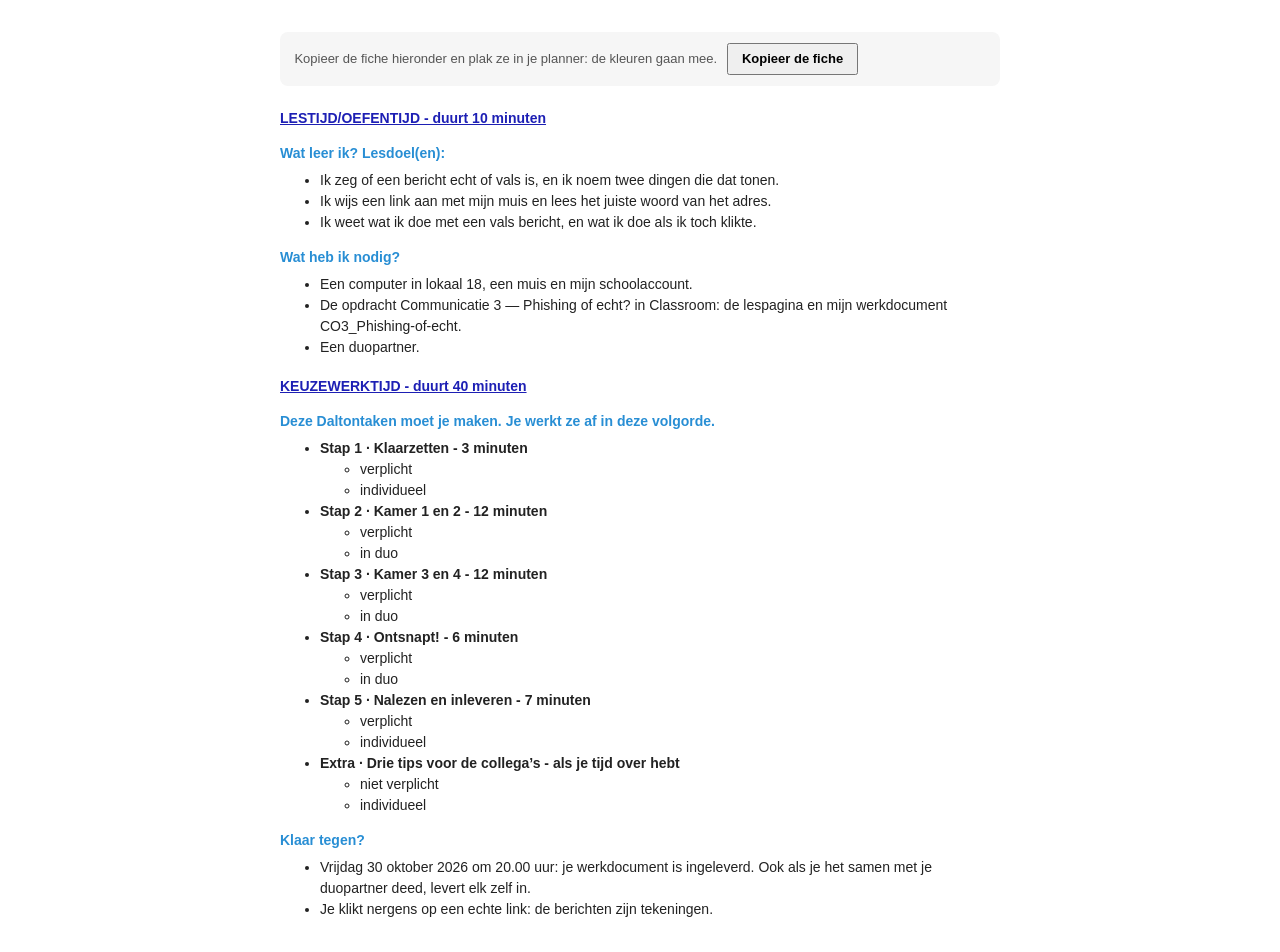
==== dalton-lesfiche.html @ ef4b475a "Les 13 ORLO: Phishing of echt? (escaperoom in duo, de inbox van Tom) Lespagina met vier kamers en sl" ====
<!DOCTYPE html>
<html lang="nl-BE">
<head>
<meta charset="UTF-8">
<meta name="viewport" content="width=device-width, initial-scale=1">
<title>Dalton-lesfiche · ORLO · Les 13 — Phishing of echt?</title>
<!--
  Dalton-lesfiche voor de leerlingen, in de kleurcode van het Dalton-sjabloon:
    tijdsblokken  #1D1FB4  vet + onderlijnd
    tussenkoppen  #288ED4  vet
    tekst         #222222  (taaktitels vet)
  De opmaak staat INLINE, zodat ze meekomt als je kopieert en plakt in je planner.
  Keuzewerktijd = 50 minuten - instructietijd. De minuten per taak = die van dia 9.
-->
<style>
  body { margin: 2rem auto; max-width: 720px; padding: 0 1rem; background: #fff; }
  .uitleg { font: 13px/1.5 Arial, sans-serif; color: #555; background: #f6f6f6; border-radius: 8px; padding: .7rem .9rem; margin-bottom: 1.4rem; }
  .uitleg button { font: inherit; font-weight: bold; margin-left: .4rem; padding: .25rem .8rem; cursor: pointer; }
</style>
</head>
<body>

<p class="uitleg">Kopieer de fiche hieronder en plak ze in je planner: de kleuren gaan mee.
  <button type="button" id="kopieer">Kopieer de fiche</button> <span id="gemeld"></span></p>

<div id="fiche" style="font-family: 'Open Sans', Arial, sans-serif; font-size: 14px; line-height: 1.5; color: #222222;">
  <p style="margin: 0 0 14px;"><span style="color: #1D1FB4; font-weight: bold; text-decoration: underline;">LESTIJD/OEFENTIJD - duurt 10 minuten</span></p>

  <p style="margin: 0 0 6px; color: #288ED4; font-weight: bold;">Wat leer ik? Lesdoel(en):</p>
  <ul style="margin: 0 0 14px; list-style-type: disc;">
    <li>Ik zeg of een bericht echt of vals is, en ik noem twee dingen die dat tonen.</li>
    <li>Ik wijs een link aan met mijn muis en lees het juiste woord van het adres.</li>
    <li>Ik weet wat ik doe met een vals bericht, en wat ik doe als ik toch klikte.</li>
  </ul>

  <p style="margin: 0 0 6px; color: #288ED4; font-weight: bold;">Wat heb ik nodig?</p>
  <ul style="margin: 0 0 18px; list-style-type: disc;">
    <li>Een computer in lokaal 18, een muis en mijn schoolaccount.</li>
    <li>De opdracht Communicatie 3 — Phishing of echt? in Classroom: de lespagina en mijn werkdocument CO3_Phishing-of-echt.</li>
    <li>Een duopartner.</li>
  </ul>

  <p style="margin: 0 0 14px;"><span style="color: #1D1FB4; font-weight: bold; text-decoration: underline;">KEUZEWERKTIJD - duurt 40 minuten</span></p>

  <p style="margin: 0 0 6px; color: #288ED4; font-weight: bold;">Deze Daltontaken moet je maken. Je werkt ze af in deze volgorde.</p>
  <ul style="margin: 0 0 14px; list-style-type: disc;">
    <li><strong>Stap 1 · Klaarzetten - 3 minuten</strong>
      <ul style="list-style-type: circle;"><li>verplicht</li><li>individueel</li></ul></li>
    <li><strong>Stap 2 · Kamer 1 en 2 - 12 minuten</strong>
      <ul style="list-style-type: circle;"><li>verplicht</li><li>in duo</li></ul></li>
    <li><strong>Stap 3 · Kamer 3 en 4 - 12 minuten</strong>
      <ul style="list-style-type: circle;"><li>verplicht</li><li>in duo</li></ul></li>
    <li><strong>Stap 4 · Ontsnapt! - 6 minuten</strong>
      <ul style="list-style-type: circle;"><li>verplicht</li><li>in duo</li></ul></li>
    <li><strong>Stap 5 · Nalezen en inleveren - 7 minuten</strong>
      <ul style="list-style-type: circle;"><li>verplicht</li><li>individueel</li></ul></li>
    <li><strong>Extra · Drie tips voor de collega’s - als je tijd over hebt</strong>
      <ul style="list-style-type: circle;"><li>niet verplicht</li><li>individueel</li></ul></li>
  </ul>

  <p style="margin: 0 0 6px; color: #288ED4; font-weight: bold;">Klaar tegen?</p>
  <ul style="margin: 0; list-style-type: disc;">
    <li>Vrijdag 30 oktober 2026 om 20.00 uur: je werkdocument is ingeleverd. Ook als je het samen met je duopartner deed, levert elk zelf in.</li>
    <li>Je klikt nergens op een echte link: de berichten zijn tekeningen.</li>
  </ul>
</div>

<script>
  // Kopieert de fiche MET opmaak (kleuren, vet, onderlijnd) naar het klembord.
  // 1) moderne klembordfunctie met HTML, 2) oudere manier, 3) anders: fiche selecteren.
  var knop = document.getElementById('kopieer'), melding = document.getElementById('gemeld');
  var fiche = document.getElementById('fiche');
  function selecteer() {
    var bereik = document.createRange(); bereik.selectNodeContents(fiche);
    var sel = window.getSelection(); sel.removeAllRanges(); sel.addRange(bereik);
  }
  function oudeManier() {
    selecteer();
    var gelukt = false;
    try { gelukt = document.execCommand('copy'); } catch (e) { gelukt = false; }
    melding.textContent = gelukt ? 'Gekopieerd. Plak het in je planner.'
                                 : 'De fiche is geselecteerd: druk nu op Cmd + C (of Ctrl + C).';
  }
  knop.addEventListener('click', function () {
    if (navigator.clipboard && window.ClipboardItem) {
      var item = new ClipboardItem({
        'text/html': new Blob([fiche.outerHTML], { type: 'text/html' }),
        'text/plain': new Blob([fiche.innerText], { type: 'text/plain' })
      });
      navigator.clipboard.write([item]).then(function () {
        melding.textContent = 'Gekopieerd. Plak het in je planner.';
      }, oudeManier);
    } else {
      oudeManier();
    }
  });
</script>
</body>
</html>
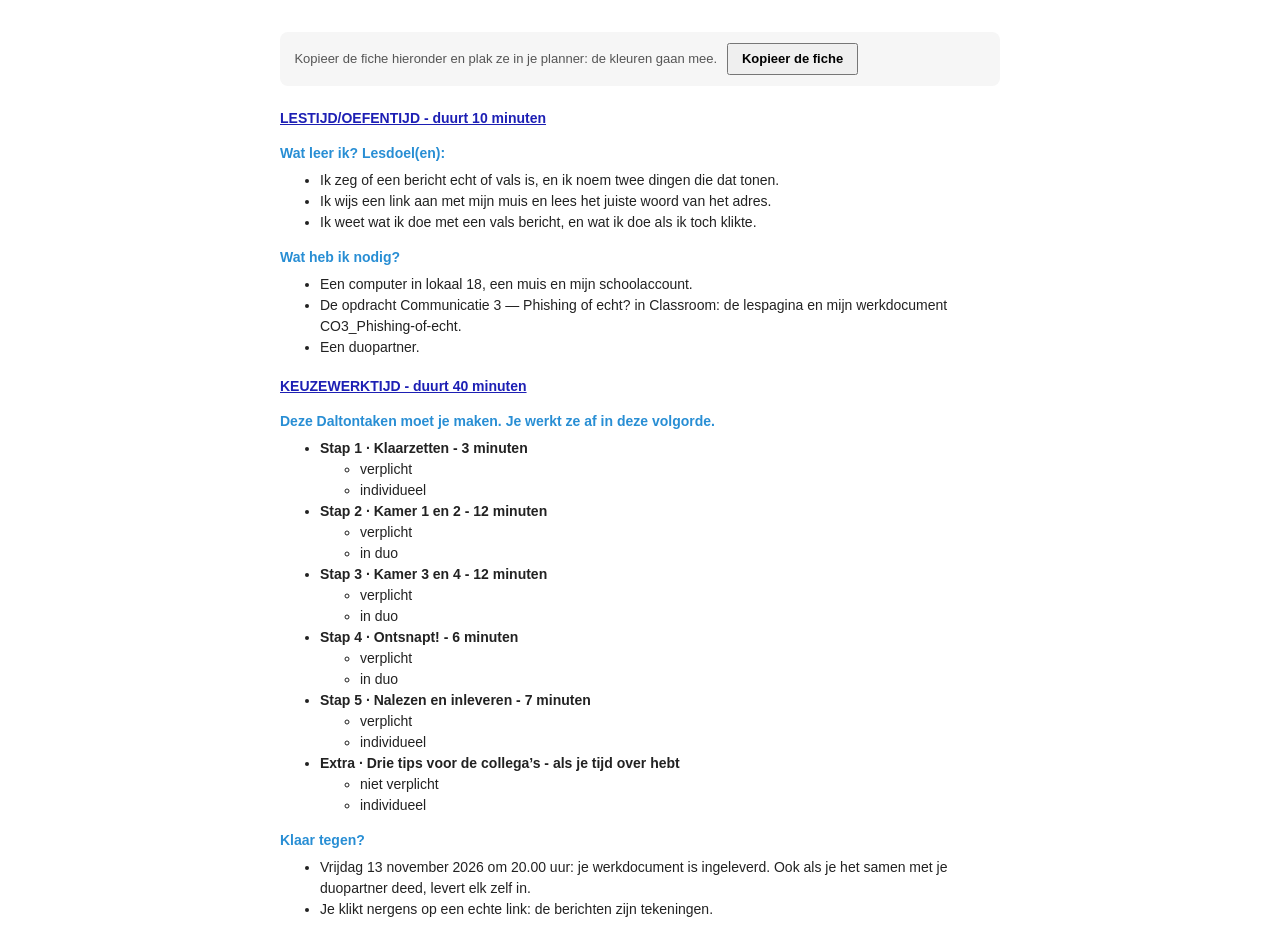
==== commit 5a3f3269: "Les 13 naar W10 (di 10 en do 12 november, deadline vr 13 november) en een laatste slot in stap 4: he" ====
--- a/dalton-lesfiche.html
+++ b/dalton-lesfiche.html
@@ -60,7 +60,7 @@
 
   <p style="margin: 0 0 6px; color: #288ED4; font-weight: bold;">Klaar tegen?</p>
   <ul style="margin: 0; list-style-type: disc;">
-    <li>Vrijdag 30 oktober 2026 om 20.00 uur: je werkdocument is ingeleverd. Ook als je het samen met je duopartner deed, levert elk zelf in.</li>
+    <li>Vrijdag 13 november 2026 om 20.00 uur: je werkdocument is ingeleverd. Ook als je het samen met je duopartner deed, levert elk zelf in.</li>
     <li>Je klikt nergens op een echte link: de berichten zijn tekeningen.</li>
   </ul>
 </div>
